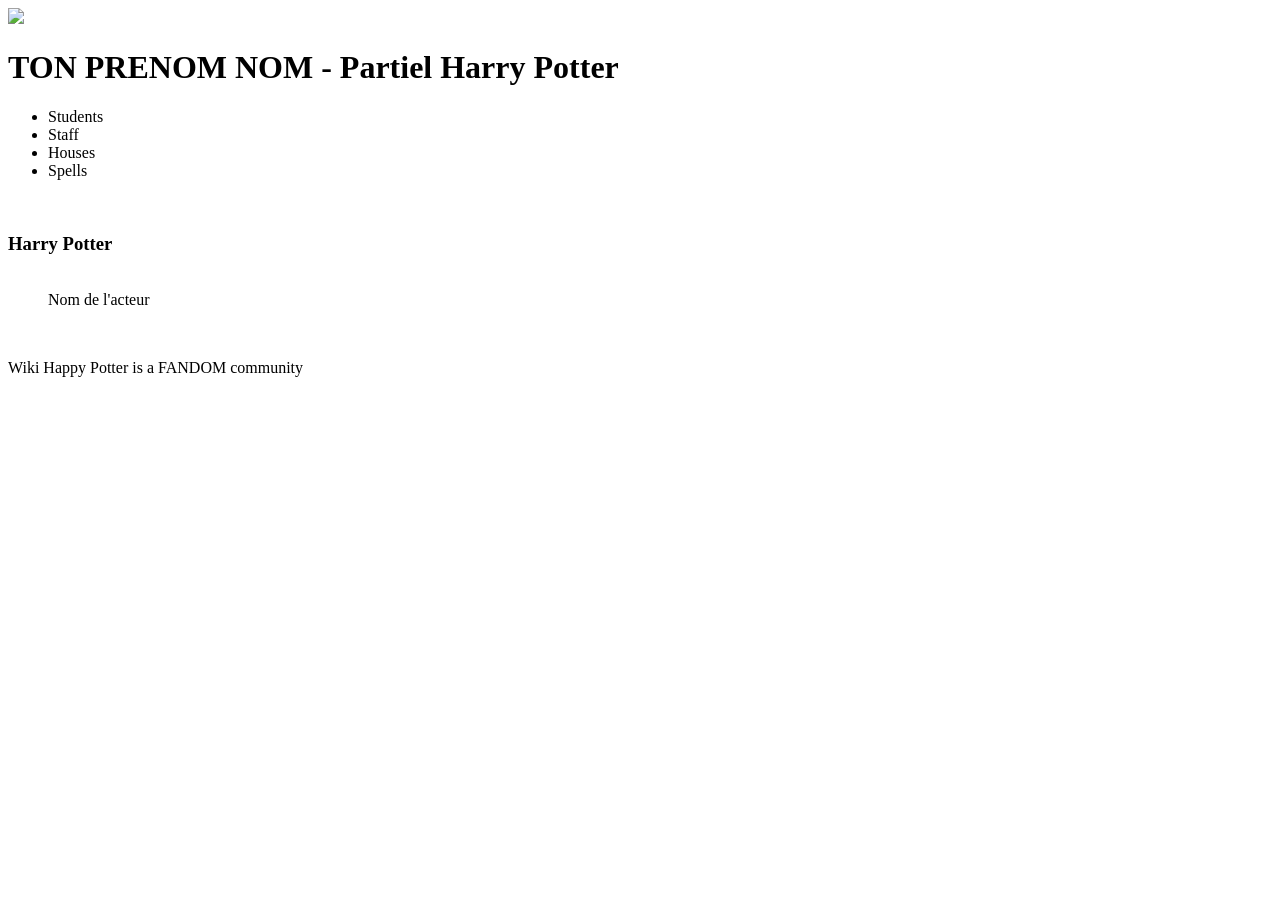
==== html/details.html @ 4d58a421 "niveau 1" ====
<!DOCTYPE html>
<html lang="en">
  <head>
    <meta charset="UTF-8" />
    <meta name="viewport" content="width=device-width, initial-scale=1.0" />
        <link rel="stylesheet" href="./css/style.css" />
    <title>TON PRENOM NOM - Partiel Harry Potter</title>
  </head>
  <body class="page_perso">
    <header class="header">
      <div class="header__right">
        <a href="index.html">
        <img src="./images/logo/logo.png" />
    </a>
 </div>
      <div class="header__left">
        <h1>TON PRENOM NOM - Partiel Harry Potter</h1>
        <ul>
          <li>Students</li>
          <li>Staff</li>
          <li>Houses</li>
          <li>Spells</li>
        </ul>
        <img src="./images/menu.png" alt="" srcset="" />
      </div>
    </header>
    <main>
      <section>
        <h3>Harry Potter</h3>
        <div class="perso">
          <figure class="perso__left">
            <img src="./images/characters/harry.webp" alt="" srcset="" />
            <figcaption>Nom de l'acteur</figcaption>
          </figure>
          <div class="perso__right">
            
        </div>
      </section>
      <section class="house__perso">
        <img src="./images/logo/Gryffindor.png" alt="" srcset="" />
      </section>
    </main>
    <footer>
      <p>Wiki Happy Potter is a FANDOM community</p>
    </footer>
  </body>
</html>
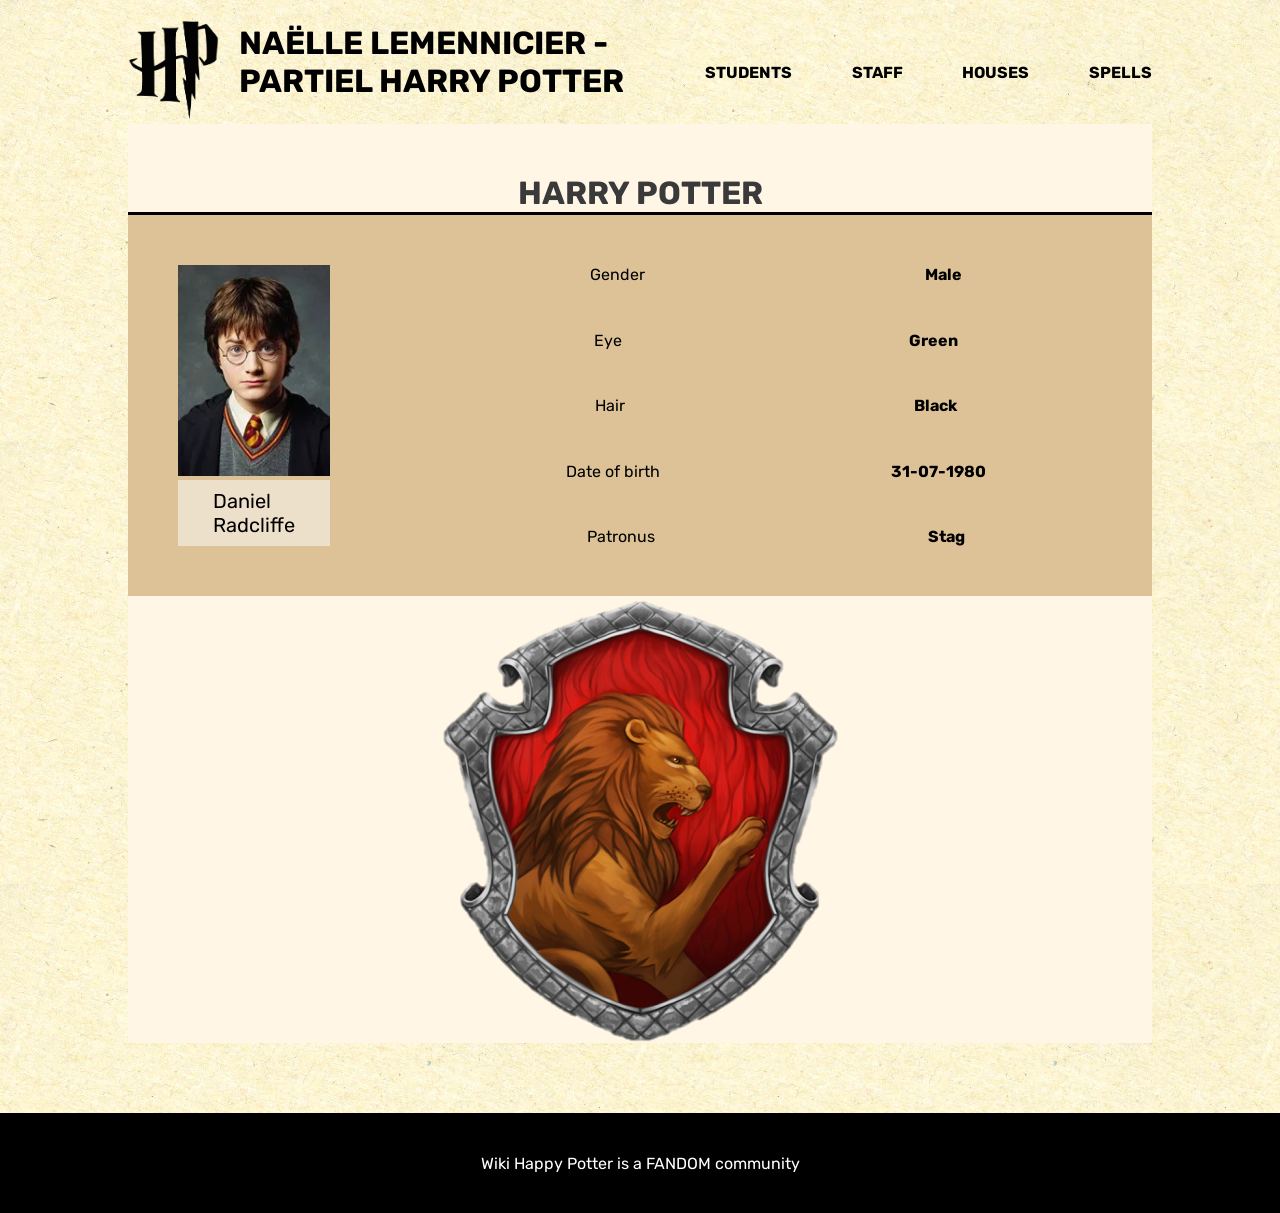
==== commit 77d4c0a2: "niveau 2" ====
--- a/html/details.html
+++ b/html/details.html
@@ -1,27 +1,27 @@
 <!DOCTYPE html>
-<html lang="en">
+<html lang="fr">
   <head>
     <meta charset="UTF-8" />
     <meta name="viewport" content="width=device-width, initial-scale=1.0" />
-        <link rel="stylesheet" href="./css/style.css" />
-    <title>TON PRENOM NOM - Partiel Harry Potter</title>
+        <link rel="stylesheet" href="../css/style.css" />
+    <title>Naëlle Lemennicier - Partiel Harry Potter</title>
   </head>
   <body class="page_perso">
     <header class="header">
       <div class="header__right">
         <a href="index.html">
-        <img src="./images/logo/logo.png" />
+        <img src="../images/logo.png" />
     </a>
  </div>
       <div class="header__left">
-        <h1>TON PRENOM NOM - Partiel Harry Potter</h1>
+        <h1>Naëlle Lemennicier - Partiel Harry Potter</h1>
         <ul>
           <li>Students</li>
           <li>Staff</li>
           <li>Houses</li>
           <li>Spells</li>
         </ul>
-        <img src="./images/menu.png" alt="" srcset="" />
+        <img src="../images/menu.png" alt="" srcset="" />
       </div>
     </header>
     <main>
@@ -29,15 +29,19 @@
         <h3>Harry Potter</h3>
         <div class="perso">
           <figure class="perso__left">
-            <img src="./images/characters/harry.webp" alt="" srcset="" />
-            <figcaption>Nom de l'acteur</figcaption>
+            <img src="../images/harry.webp" alt="" srcset="" />
+            <figcaption>Daniel <br /> Radcliffe</figcaption>
           </figure>
           <div class="perso__right">
-            
+            <div> Gender <strong>Male</strong></div>
+            <div>Eye <strong>Green</strong></div>
+            <div>Hair <strong>Black</strong></div>
+            <div>Date of birth <strong>31-07-1980</strong></div>
+            <div>Patronus <strong>Stag</strong></div>
         </div>
       </section>
       <section class="house__perso">
-        <img src="./images/logo/Gryffindor.png" alt="" srcset="" />
+        <img src="../images/Gryffindor.png" alt="" srcset="" />
       </section>
     </main>
     <footer>
--- a/css/style.css
+++ b/css/style.css
@@ -0,0 +1,248 @@
+:root {
+  --light: #fff6e6;
+  --darkGrey: #3a3a3a;
+  --gold: #b99049;
+  --red: #b71713;
+  --green: #124b10;
+  --blue: #078cb1;
+  --yellow: #e1b50c;
+}
+
+@font-face {
+  font-family: "Rubik";
+  src: url("../typo/Rubik-Regular.ttf");
+}
+@font-face {
+  font-family: "Rubik";
+  src: url("../typo/Rubik-Bold.ttf");
+  font-weight: bold;
+}
+* {
+  margin: 0;
+  padding: 0;
+}
+
+body {
+  background: url("./../images/bgHP.webp") repeat;
+  font-family: "Rubik";
+}
+
+main {
+  background-color: var(--light);
+  max-width: 1024px;
+  margin: auto;
+  margin-bottom: 70px;
+}
+main h3 {
+  text-transform: uppercase;
+  border-bottom: 3px solid black;
+  text-align: center;
+  color: var(--DarkGrey, #3a3a3a);
+  text-align: center;
+  font-family: Rubik;
+  font-size: 32px;
+  font-style: normal;
+  font-weight: 700;
+  line-height: normal;
+  padding-top: 10px;
+}
+main h2 {
+  color: var(--DarkGrey, #3a3a3a);
+  text-align: center;
+  font-family: Roboto;
+  font-size: 40px;
+  font-style: normal;
+  font-weight: 400;
+  line-height: normal;
+  margin-bottom: 54px;
+}
+
+footer {
+  background-color: #000;
+  height: 100px;
+  display: flex;
+  justify-content: center;
+  align-items: center;
+}
+footer p {
+  text-align: center;
+  color: #fff;
+}
+
+.header {
+  display: flex;
+  max-width: 1024px;
+  margin: auto;
+  margin-top: 20px;
+}
+.header h1 {
+  margin-bottom: 20px;
+}
+.header__right img {
+  height: 100px;
+  margin-right: 20px;
+}
+.header__left {
+  width: 100%;
+  display: flex;
+  align-items: center;
+  text-transform: uppercase;
+}
+.header__left ul {
+  display: flex;
+  justify-content: space-between;
+  width: 80%;
+}
+.header__left ul li {
+  list-style: none;
+  font-weight: bold;
+}
+.header__left img {
+  display: none;
+}
+
+.houses {
+  display: flex;
+  justify-content: space-around;
+  background: rgba(185, 144, 73, 0.5);
+  padding: 30px;
+  flex-wrap: wrap;
+}
+.houses > div {
+  border-radius: 140px;
+  width: 140px;
+  height: 140px;
+  text-align: center;
+}
+.houses > div:hover {
+  background: #fff6e6;
+}
+.houses img {
+  width: 121px;
+  height: 136px;
+}
+
+.characters {
+  display: flex;
+  justify-content: space-around;
+  flex-wrap: wrap;
+  padding: 30px;
+}
+.characters > div {
+  padding: 30px;
+}
+.characters img {
+  width: 150px;
+  height: 150px;
+  border-radius: 150px;
+  border: 8px solid var(--Gold, #b99049);
+  background: url(<path-to-image>), lightgray -1.24px 0px/101.653% 141.566% no-repeat;
+  box-shadow: 0px 4px 4px 0px rgba(0, 0, 0, 0.25);
+  object-fit: cover;
+}
+.characters p {
+  text-align: center;
+  color: var(--Gold, #b99049);
+  font-weight: 700;
+}
+
+/* PAGE PERSO */
+.page_perso h3 {
+  padding: 50px 50px 0 50px;
+}
+.page_perso .perso {
+  background: rgba(185, 144, 73, 0.5);
+  padding: 50px;
+  display: flex;
+}
+.page_perso .perso__right {
+  display: flex;
+  flex-direction: column;
+  justify-content: space-between;
+  width: 100%;
+}
+.page_perso .perso__right > div {
+  display: flex;
+  justify-content: space-around;
+}
+.page_perso .perso__right p.attr {
+  font-weight: bold;
+}
+.page_perso figure {
+  width: 215px;
+  margin-right: 120px;
+}
+.page_perso figure img {
+  width: 100%;
+}
+.page_perso figure figcaption {
+  background: rgba(255, 255, 255, 0.5);
+  display: flex;
+  align-items: center;
+  height: 66px;
+  justify-content: center;
+  font-size: 20px;
+}
+.page_perso .house__perso {
+  display: flex;
+  justify-content: center;
+  align-items: center;
+}
+
+.grifondor:hover p {
+  color: red;
+}
+
+.grifondor:hover img {
+  border-color: red;
+}
+
+.slytherin:hover p {
+  color: green;
+}   
+
+.slytherin:hover img {
+  border-color: green;
+} 
+
+.hufflepuff:hover p {
+  color: yellow;
+}
+
+.hufflepuff:hover img {
+  border-color: yellow;
+}
+
+.ravenclaw:hover p {
+  color: blue;
+}
+
+.ravenclaw:hover img {
+  border-color: blue;
+}
+
+@media screen and (max-width: 425px) {
+  header {
+    width: 90%;
+  }
+  header h1,
+header ul {
+    display: none !important;
+  }
+  header .header__left {
+    display: flex;
+    justify-content: flex-end;
+  }
+  header .header__left img {
+    display: block !important;
+    height: 70px;
+  }
+
+  .houses {
+    flex-direction: column;
+    align-content: space-around;
+  }
+
+}
+
+/*# sourceMappingURL=style.css.map */
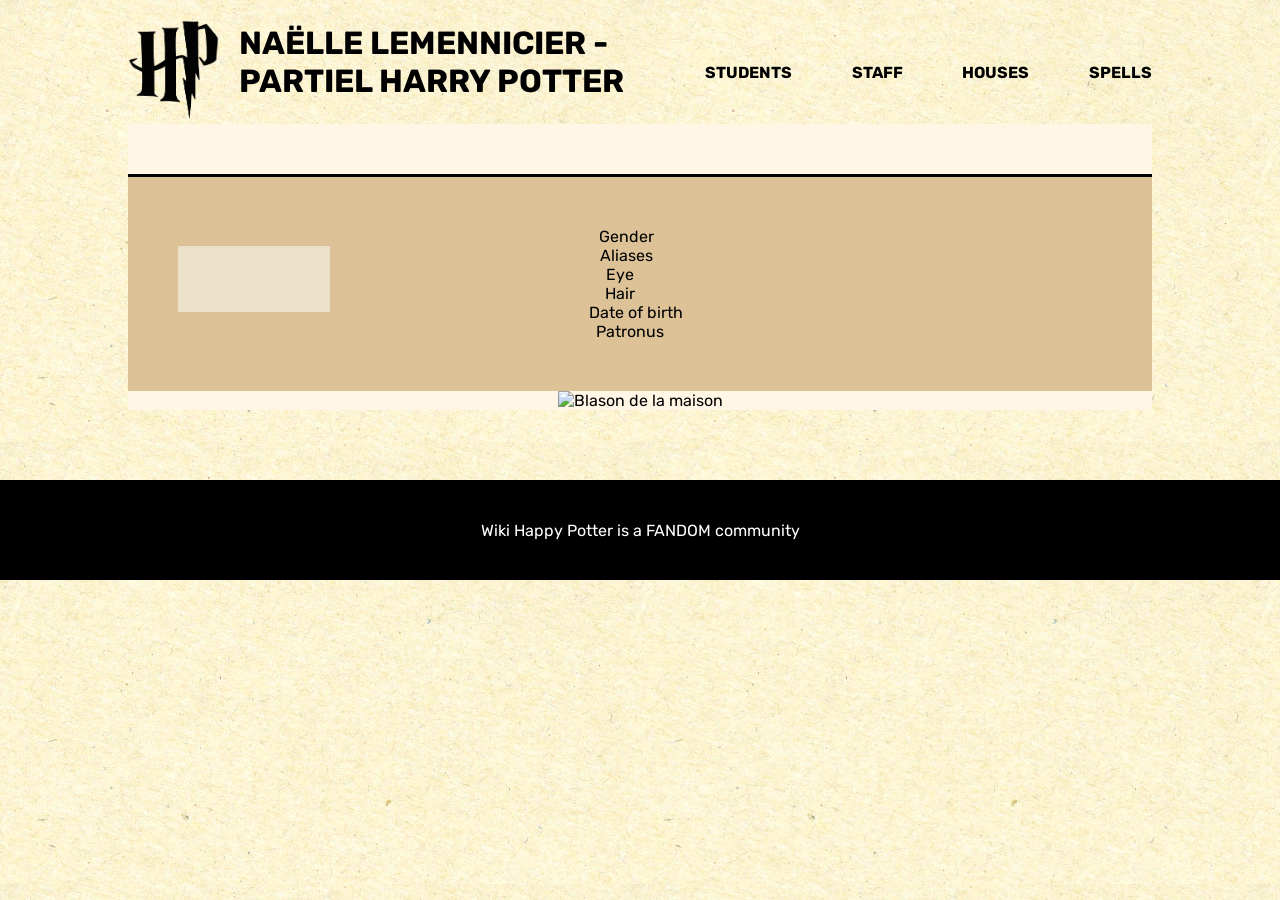
==== commit de315efd: "niveau 4" ====
--- a/html/details.html
+++ b/html/details.html
@@ -1,18 +1,22 @@
+
 <!DOCTYPE html>
 <html lang="fr">
   <head>
     <meta charset="UTF-8" />
     <meta name="viewport" content="width=device-width, initial-scale=1.0" />
-        <link rel="stylesheet" href="../css/style.css" />
+    <link rel="stylesheet" href="../css/style.css" />
     <title>Naëlle Lemennicier - Partiel Harry Potter</title>
+    <script src="../js/perso.js" defer></script>
   </head>
+
   <body class="page_perso">
     <header class="header">
       <div class="header__right">
         <a href="index.html">
-        <img src="../images/logo.png" />
-    </a>
- </div>
+          <img src="../images/logo.png" alt="Accueil" />
+        </a>
+      </div>
+
       <div class="header__left">
         <h1>Naëlle Lemennicier - Partiel Harry Potter</h1>
         <ul>
@@ -21,27 +25,32 @@
           <li>Houses</li>
           <li>Spells</li>
         </ul>
-        <img src="../images/menu.png" alt="" srcset="" />
+        <img src="../images/menu.png" alt="Menu" />
       </div>
     </header>
+
     <main>
       <section>
-        <h3>Harry Potter</h3>
+        <h3 id="nom"></h3>
+
         <div class="perso">
           <figure class="perso__left">
-            <img src="../images/harry.webp" alt="" srcset="" />
-            <figcaption>Daniel <br /> Radcliffe</figcaption>
+            <img id="photo" src="" alt="" />
+            <figcaption id="acteur"></figcaption>
           </figure>
+
           <div class="perso__right">
-            <div> Gender <strong>Male</strong></div>
-            <div>Eye <strong>Green</strong></div>
-            <div>Hair <strong>Black</strong></div>
-            <div>Date of birth <strong>31-07-1980</strong></div>
-            <div>Patronus <strong>Stag</strong></div>
+            <div>Gender <strong id="genre"></strong></div>
+            <div>Aliases <strong id="surnoms"></strong></div>
+            <div>Eye <strong id="yeux"></strong></div>
+            <div>Hair <strong id="cheveux"></strong></div>
+            <div>Date of birth <strong id="naissance"></strong></div>
+            <div>Patronus <strong id="patronus"></strong></div>
+          </div>
         </div>
       </section>
       <section class="house__perso">
-        <img src="../images/Gryffindor.png" alt="" srcset="" />
+        <img id="blason" src="" alt="Blason de la maison" />
       </section>
     </main>
     <footer>
--- a/css/style.css
+++ b/css/style.css
@@ -128,7 +128,7 @@
   flex-wrap: wrap;
   padding: 30px;
 }
-.characters > div {
+.characters > section {
   padding: 30px;
 }
 .characters img {
@@ -150,6 +150,11 @@
 .page_perso h3 {
   padding: 50px 50px 0 50px;
 }
+
+.page_perso #photo.decede {
+  filter: grayscale(100%);
+} 
+
 .page_perso .perso {
   background: rgba(185, 144, 73, 0.5);
   padding: 50px;
